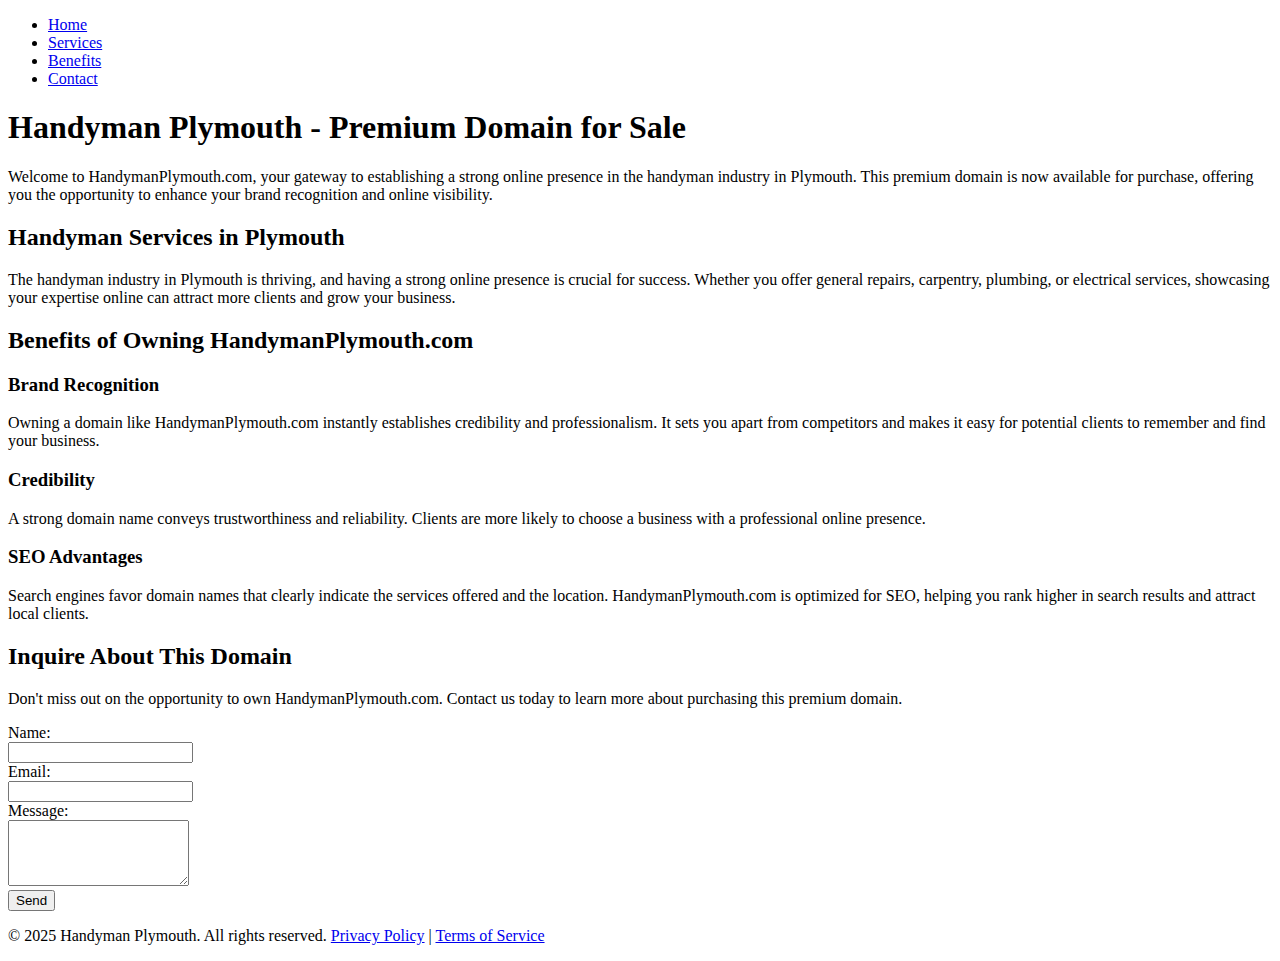
==== index.html @ 64831ae2 "Create index.html" ====
<!DOCTYPE html>
<html lang="en">
<head>
    <meta charset="UTF-8">
    <meta name="viewport" content="width=device-width, initial-scale=1.0">
    <title>Handyman Plymouth - Domain for Sale</title>
    <!-- Meta tags for SEO -->
    <meta name="description" content="Handyman Plymouth - Premium Domain for Sale. Boost your online visibility with a strong domain name.">
    <meta name="keywords" content="Handyman Plymouth, Domain for Sale, Handyman Services, Plymouth, Local Business">
    <meta name="author" content="Handyman Plymouth">
    <!-- Link to CSS file -->
    <link rel="stylesheet" href="styles.css">
</head>
<body>
    <header>
        <nav>
            <ul class="nav-list">
                <li><a href="#home">Home</a></li>
                <li><a href="#services">Services</a></li>
                <li><a href="#benefits">Benefits</a></li>
                <li><a href="#contact">Contact</a></li>
            </ul>
        </nav>
    </header>
    <main>
        <section id="home">
            <h1>Handyman Plymouth - Premium Domain for Sale</h1>
            <p>Welcome to HandymanPlymouth.com, your gateway to establishing a strong online presence in the handyman industry in Plymouth. This premium domain is now available for purchase, offering you the opportunity to enhance your brand recognition and online visibility.</p>
        </section>
        <section id="services">
            <h2>Handyman Services in Plymouth</h2>
            <p>The handyman industry in Plymouth is thriving, and having a strong online presence is crucial for success. Whether you offer general repairs, carpentry, plumbing, or electrical services, showcasing your expertise online can attract more clients and grow your business.</p>
        </section>
        <section id="benefits">
            <h2>Benefits of Owning HandymanPlymouth.com</h2>
            <h3>Brand Recognition</h3>
            <p>Owning a domain like HandymanPlymouth.com instantly establishes credibility and professionalism. It sets you apart from competitors and makes it easy for potential clients to remember and find your business.</p>
            <h3>Credibility</h3>
            <p>A strong domain name conveys trustworthiness and reliability. Clients are more likely to choose a business with a professional online presence.</p>
            <h3>SEO Advantages</h3>
            <p>Search engines favor domain names that clearly indicate the services offered and the location. HandymanPlymouth.com is optimized for SEO, helping you rank higher in search results and attract local clients.</p>
        </section>
        <section id="cta">
            <h2>Inquire About This Domain</h2>
            <p>Don't miss out on the opportunity to own HandymanPlymouth.com. Contact us today to learn more about purchasing this premium domain.</p>
            <form action="mailto:info@handymanplymouth.com" method="post" enctype="text/plain">
                <label for="name">Name:</label><br>
                <input type="text" id="name" name="name" required><br>
                <label for="email">Email:</label><br>
                <input type="email" id="email" name="email" required><br>
                <label for="message">Message:</label><br>
                <textarea id="message" name="message" rows="4" required></textarea><br>
                <input type="submit" value="Send">
            </form>
        </section>
    </main>
    <footer>
        <p>&copy; 2025 Handyman Plymouth. All rights reserved. <a href="privacy.html">Privacy Policy</a> | <a href="terms.html">Terms of Service</a></p>
    </footer>
    <!-- Link to JavaScript file -->
    <script src="scripts.js"></script>
</body>
</html>
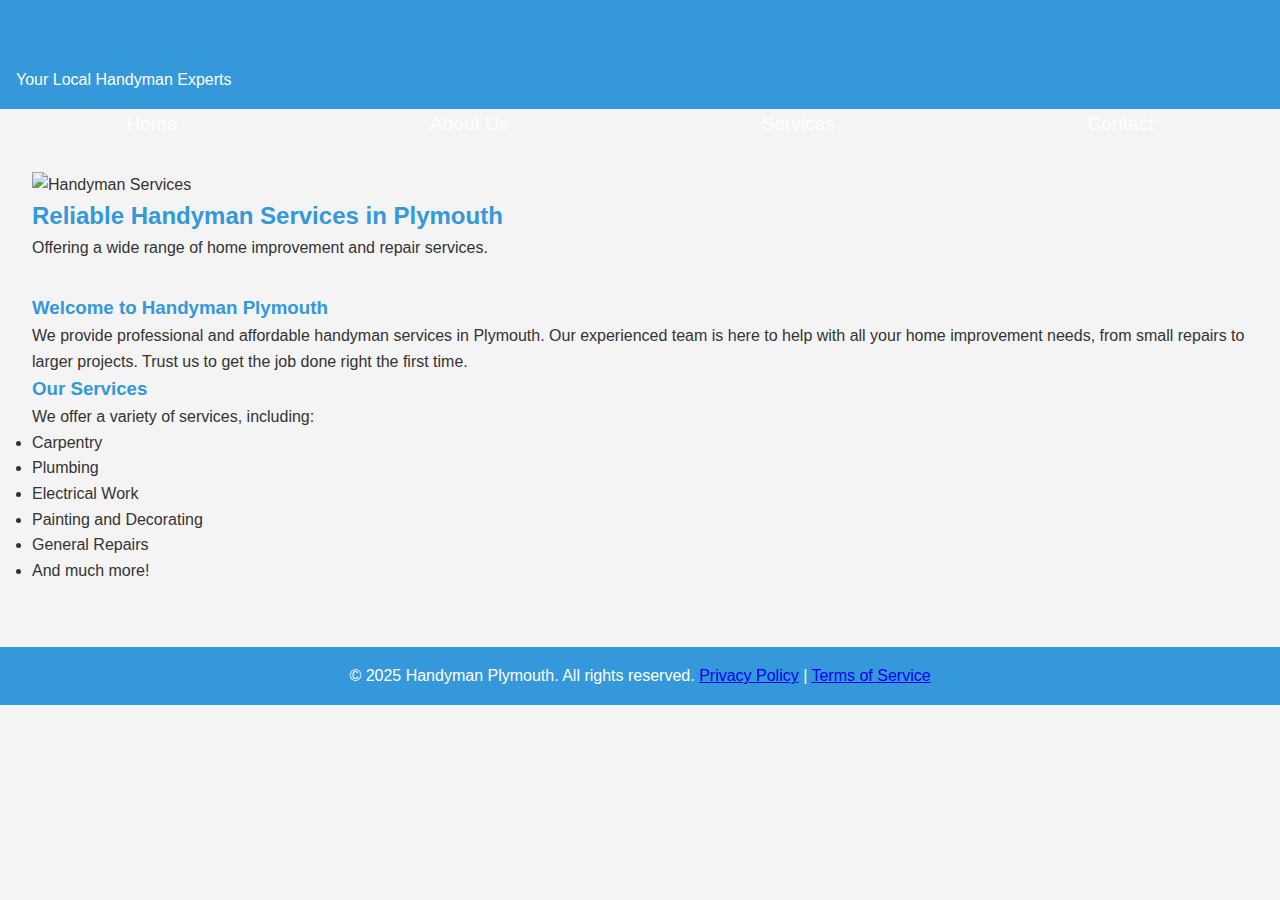
==== commit 04452684: "Update index.html" ====
--- a/index.html
+++ b/index.html
@@ -2,60 +2,55 @@
 <html lang="en">
 <head>
     <meta charset="UTF-8">
+    <title>Handyman Plymouth - Professional Handyman Services</title>
     <meta name="viewport" content="width=device-width, initial-scale=1.0">
-    <title>Handyman Plymouth - Domain for Sale</title>
-    <!-- Meta tags for SEO -->
-    <meta name="description" content="Handyman Plymouth - Premium Domain for Sale. Boost your online visibility with a strong domain name.">
-    <meta name="keywords" content="Handyman Plymouth, Domain for Sale, Handyman Services, Plymouth, Local Business">
-    <meta name="author" content="Handyman Plymouth">
+    <meta name="description" content="Professional handyman services in Plymouth. Reliable and affordable solutions for all your home improvement needs.">
+    <meta name="keywords" content="Handyman Plymouth, Handyman Services, Home Improvement, Plymouth Handyman, Local Handyman">
     <!-- Link to CSS file -->
     <link rel="stylesheet" href="styles.css">
 </head>
 <body>
     <header>
-        <nav>
-            <ul class="nav-list">
-                <li><a href="#home">Home</a></li>
-                <li><a href="#services">Services</a></li>
-                <li><a href="#benefits">Benefits</a></li>
-                <li><a href="#contact">Contact</a></li>
+        <div class="container">
+            <h1>Handyman Plymouth</h1>
+            <p>Your Local Handyman Experts</p>
+        </div>
+    </header>
+    <nav>
+        <ul class="nav-list">
+            <li><a href="index.html">Home</a></li>
+            <li><a href="about.html">About Us</a></li>
+            <li><a href="services.html">Services</a></li>
+            <li><a href="contact.html">Contact</a></li>
+        </ul>
+    </nav>
+    <main>
+        <section class="hero">
+            <img src="images/handyman.jpg" alt="Handyman Services" class="hero-img">
+            <div class="hero-text">
+                <h2>Reliable Handyman Services in Plymouth</h2>
+                <p>Offering a wide range of home improvement and repair services.</p>
+            </div>
+        </section>
+        <section class="content">
+            <h3>Welcome to Handyman Plymouth</h3>
+            <p>We provide professional and affordable handyman services in Plymouth. Our experienced team is here to help with all your home improvement needs, from small repairs to larger projects. Trust us to get the job done right the first time.</p>
+            <h3>Our Services</h3>
+            <p>We offer a variety of services, including:</p>
+            <ul>
+                <li>Carpentry</li>
+                <li>Plumbing</li>
+                <li>Electrical Work</li>
+                <li>Painting and Decorating</li>
+                <li>General Repairs</li>
+                <li>And much more!</li>
             </ul>
-        </nav>
-    </header>
-    <main>
-        <section id="home">
-            <h1>Handyman Plymouth - Premium Domain for Sale</h1>
-            <p>Welcome to HandymanPlymouth.com, your gateway to establishing a strong online presence in the handyman industry in Plymouth. This premium domain is now available for purchase, offering you the opportunity to enhance your brand recognition and online visibility.</p>
-        </section>
-        <section id="services">
-            <h2>Handyman Services in Plymouth</h2>
-            <p>The handyman industry in Plymouth is thriving, and having a strong online presence is crucial for success. Whether you offer general repairs, carpentry, plumbing, or electrical services, showcasing your expertise online can attract more clients and grow your business.</p>
-        </section>
-        <section id="benefits">
-            <h2>Benefits of Owning HandymanPlymouth.com</h2>
-            <h3>Brand Recognition</h3>
-            <p>Owning a domain like HandymanPlymouth.com instantly establishes credibility and professionalism. It sets you apart from competitors and makes it easy for potential clients to remember and find your business.</p>
-            <h3>Credibility</h3>
-            <p>A strong domain name conveys trustworthiness and reliability. Clients are more likely to choose a business with a professional online presence.</p>
-            <h3>SEO Advantages</h3>
-            <p>Search engines favor domain names that clearly indicate the services offered and the location. HandymanPlymouth.com is optimized for SEO, helping you rank higher in search results and attract local clients.</p>
-        </section>
-        <section id="cta">
-            <h2>Inquire About This Domain</h2>
-            <p>Don't miss out on the opportunity to own HandymanPlymouth.com. Contact us today to learn more about purchasing this premium domain.</p>
-            <form action="mailto:info@handymanplymouth.com" method="post" enctype="text/plain">
-                <label for="name">Name:</label><br>
-                <input type="text" id="name" name="name" required><br>
-                <label for="email">Email:</label><br>
-                <input type="email" id="email" name="email" required><br>
-                <label for="message">Message:</label><br>
-                <textarea id="message" name="message" rows="4" required></textarea><br>
-                <input type="submit" value="Send">
-            </form>
         </section>
     </main>
     <footer>
-        <p>&copy; 2025 Handyman Plymouth. All rights reserved. <a href="privacy.html">Privacy Policy</a> | <a href="terms.html">Terms of Service</a></p>
+        <div class="container">
+            <p>&copy; 2025 Handyman Plymouth. All rights reserved. <a href="privacy.html">Privacy Policy</a> | <a href="terms.html">Terms of Service</a></p>
+        </div>
     </footer>
     <!-- Link to JavaScript file -->
     <script src="scripts.js"></script>
--- a/styles.css
+++ b/styles.css
@@ -0,0 +1,95 @@
+/* Reset default browser styles */
+* {
+    margin: 0;
+    padding: 0;
+    box-sizing: border-box;
+}
+
+/* Set a contemporary color palette */
+:root {
+    --primary-color: #3498db;
+    --secondary-color: #2ecc71;
+    --background-color: #f4f4f4;
+    --text-color: #333;
+}
+
+/* Global styles */
+body {
+    font-family: Arial, sans-serif;
+    background-color: var(--background-color);
+    color: var(--text-color);
+    line-height: 1.6;
+    margin: 0;
+    padding: 0;
+}
+
+header {
+    background-color: var(--primary-color);
+    padding: 1rem;
+    color: #fff;
+}
+
+.nav-list {
+    list-style-type: none;
+    display: flex;
+    justify-content: space-around;
+}
+
+.nav-list li a {
+    color: #fff;
+    text-decoration: none;
+    font-size: 1.2rem;
+}
+
+.nav-list li a:hover {
+    color: var(--secondary-color);
+}
+
+main {
+    padding: 2rem;
+}
+
+section {
+    margin-bottom: 2rem;
+}
+
+h1, h2, h3 {
+    color: var(--primary-color);
+}
+
+#cta form {
+    display: flex;
+    flex-direction: column;
+}
+
+#cta input, #cta textarea {
+    margin-bottom: 1rem;
+    padding: 0.5rem;
+    border: 1px solid #ccc;
+    border-radius: 4px;
+}
+
+#cta input[type="submit"] {
+    background-color: var(--primary-color);
+    color: #fff;
+    border: none;
+    cursor: pointer;
+}
+
+#cta input[type="submit"]:hover {
+    background-color: var(--secondary-color);
+}
+
+footer {
+    background-color: var(--primary-color);
+    text-align: center;
+    color: #fff;
+    padding: 1rem;
+}
+
+/* Responsive design */
+@media (max-width: 768px) {
+    .nav-list {
+        flex-direction: column;
+    }
+}
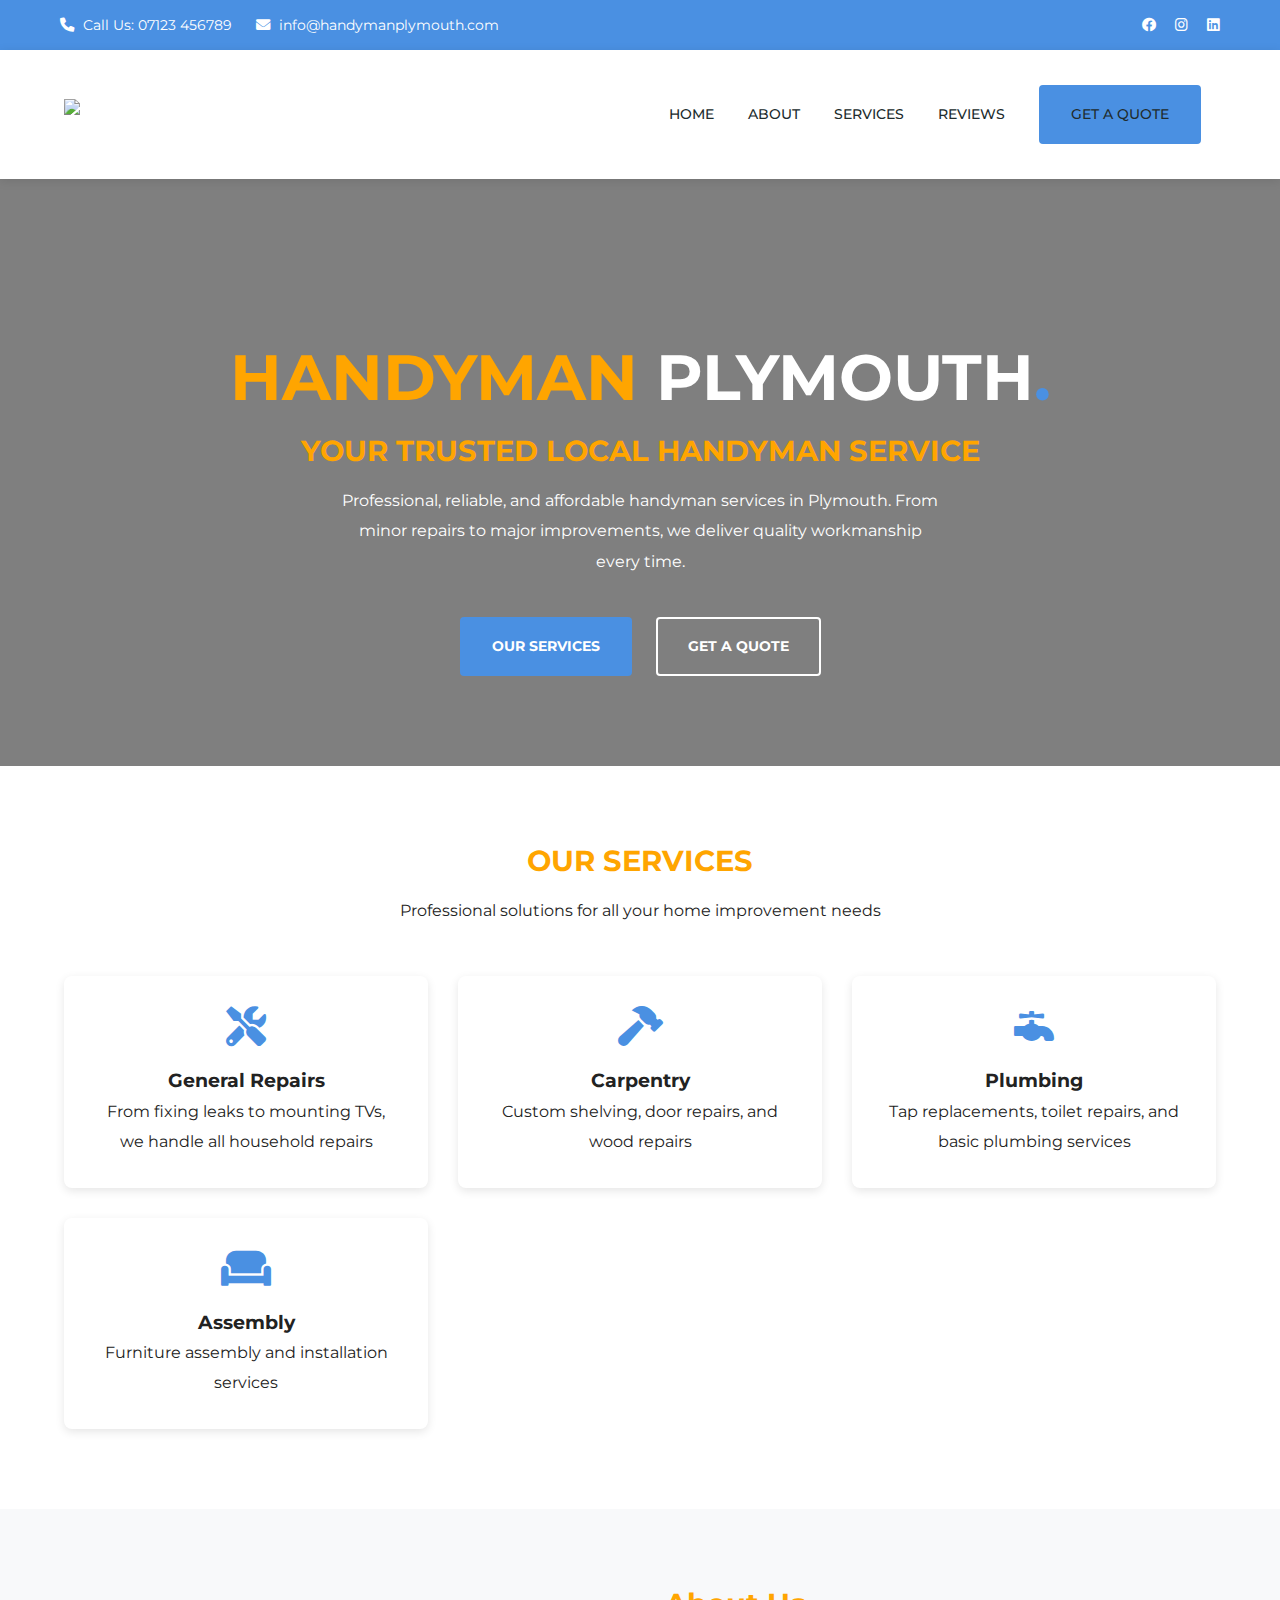
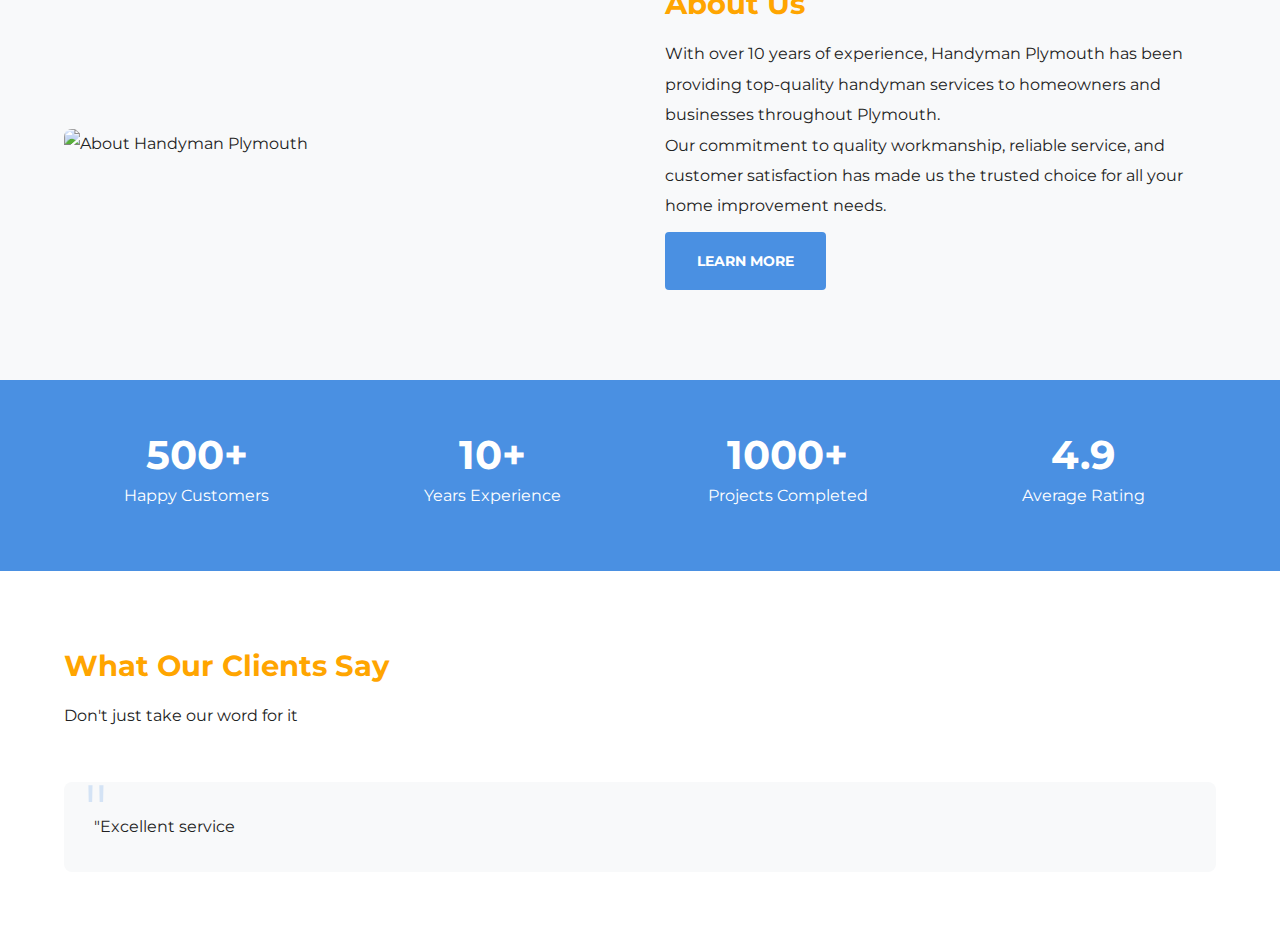
==== commit 51f86ee7: "Update index.html" ====
--- a/index.html
+++ b/index.html
@@ -1,58 +1,423 @@
-<!DOCTYPE html>
+<!doctype html>
 <html lang="en">
 <head>
-    <meta charset="UTF-8">
-    <title>Handyman Plymouth - Professional Handyman Services</title>
-    <meta name="viewport" content="width=device-width, initial-scale=1.0">
-    <meta name="description" content="Professional handyman services in Plymouth. Reliable and affordable solutions for all your home improvement needs.">
-    <meta name="keywords" content="Handyman Plymouth, Handyman Services, Home Improvement, Plymouth Handyman, Local Handyman">
-    <!-- Link to CSS file -->
-    <link rel="stylesheet" href="styles.css">
+  <meta charset="utf-8">
+  <meta name="viewport" content="width=device-width, initial-scale=1">
+  <title>:: HANDYMAN PLYMOUTH ::</title>
+  <meta name="description" content="Handyman Plymouth provides professional handyman services across Plymouth, from small repairs to larger home improvement projects. Quality workmanship and reliable service guaranteed.">
+  <meta NAME="keywords" CONTENT="Handyman Plymouth, Home Repairs, Maintenance, Plumbing, Carpentry, Electrical, Property Maintenance"/>
+  <meta name="author" content="Handyman Plymouth">
+  <meta property="og:title" content=":: HANDYMAN PLYMOUTH ::">
+  <meta property="og:type" content="website">
+  <meta property="og:url" content="https://www.handymanplymouth.com/">
+  <meta property="og:description" content="Professional handyman services in Plymouth - From small repairs to large projects, we handle all your home improvement needs with quality and care.">
+  <link href="https://fonts.googleapis.com/css?family=Montserrat:100,200,300,400,500,600,700,800,900&display=swap" rel="stylesheet">
+  <link rel="stylesheet" href="https://cdnjs.cloudflare.com/ajax/libs/font-awesome/6.0.0/css/all.min.css">
+  <style>
+    * { margin: 0; padding: 0; box-sizing: border-box; }
+    body { 
+      font-family: 'Montserrat', sans-serif; 
+      color: #222; 
+      line-height: 1.9em;
+    }
+    
+    /* Top Bar */
+    .top-bar {
+      background: #4a90e2;
+      color: white;
+      padding: 10px 0;
+      font-size: 0.9em;
+    }
+    
+    .top-bar-content {
+      display: flex;
+      justify-content: space-between;
+      max-width: 1200px;
+      margin: 0 auto;
+      padding: 0 20px;
+    }
+    
+    .contact-info i {
+      margin-right: 5px;
+    }
+    
+    .social-links a {
+      color: white;
+      margin-left: 15px;
+    }
+    
+    /* Header & Navigation */
+    #banner-home {
+      background: linear-gradient(rgba(0,0,0,0.5), rgba(0,0,0,0.5)), url("/api/placeholder/1920/600") center/cover;
+      min-height: 600px;
+      color: #fff;
+      position: relative;
+    }
+    
+    #banner-nav {
+      display: flex;
+      justify-content: space-between;
+      background: white;
+      padding: 20px 5%;
+      align-items: center;
+      box-shadow: 0 2px 10px rgba(0,0,0,0.1);
+    }
+    
+    #logo img { max-height: 40px; }
+    
+    #nav a {
+      margin: 15px;
+      color: #202b2c;
+      text-decoration: none;
+      font-size: 0.9em;
+      font-weight: 500;
+      transition: color 0.3s;
+    }
+    
+    #nav a:hover {
+      color: #4a90e2;
+    }
+    
+    .banner-cta {
+      color: #fff;
+      font-size: 0.9em;
+      font-weight: 700;
+      padding: 12px 30px;
+      background-color: #4a90e2;
+      border: 2px solid #4a90e2;
+      text-decoration: none;
+      display: inline-block;
+      margin: 10px;
+      border-radius: 4px;
+      transition: all 0.3s;
+    }
+    
+    .banner-cta:hover {
+      background: transparent;
+      color: #4a90e2;
+    }
+    
+    .primary { color: #4a90e2; }
+    .secondary { color: #ffa500; }
+    
+    /* Hero Section */
+    #banner-home-content {
+      padding: 160px 5% 80px 5%;
+      text-align: center;
+      max-width: 1200px;
+      margin: 0 auto;
+    }
+    
+    h1 { font-size: 4em; margin-bottom: 20px; line-height: 1.2; }
+    h2 { font-size: 1.8em; color: #ffa500; margin-bottom: 20px; }
+    
+    /* Services Section */
+    .service-section {
+      padding: 80px 5%;
+      text-align: center;
+    }
+    
+    .section-title {
+      margin-bottom: 50px;
+    }
+    
+    .services-grid {
+      display: grid;
+      grid-template-columns: repeat(auto-fit, minmax(280px, 1fr));
+      gap: 30px;
+      max-width: 1200px;
+      margin: 0 auto;
+    }
+    
+    .service-card {
+      background: white;
+      padding: 30px;
+      border-radius: 8px;
+      box-shadow: 0 3px 10px rgba(0,0,0,0.1);
+      transition: transform 0.3s;
+    }
+    
+    .service-card:hover {
+      transform: translateY(-5px);
+    }
+    
+    .service-card i {
+      font-size: 2.5em;
+      color: #4a90e2;
+      margin-bottom: 20px;
+    }
+    
+    /* About Section */
+    .about-section {
+      background: #f8f9fa;
+      padding: 80px 5%;
+    }
+    
+    .about-content {
+      max-width: 1200px;
+      margin: 0 auto;
+      display: grid;
+      grid-template-columns: 1fr 1fr;
+      gap: 50px;
+      align-items: center;
+    }
+    
+    .about-image {
+      border-radius: 8px;
+      overflow: hidden;
+    }
+    
+    .about-image img {
+      width: 100%;
+      height: auto;
+    }
+    
+    /* Stats Section */
+    .stats-section {
+      background: #4a90e2;
+      color: white;
+      padding: 60px 5%;
+      text-align: center;
+    }
+    
+    .stats-grid {
+      display: grid;
+      grid-template-columns: repeat(auto-fit, minmax(200px, 1fr));
+      gap: 30px;
+      max-width: 1200px;
+      margin: 0 auto;
+    }
+    
+    .stat-item h3 {
+      font-size: 2.5em;
+      margin-bottom: 10px;
+    }
+    
+    /* Testimonials Section */
+    .testimonials-section {
+      padding: 80px 5%;
+      background: white;
+    }
+    
+    .testimonials-grid {
+      display: grid;
+      grid-template-columns: repeat(auto-fit, minmax(300px, 1fr));
+      gap: 30px;
+      max-width: 1200px;
+      margin: 0 auto;
+    }
+    
+    .testimonial-card {
+      background: #f8f9fa;
+      padding: 30px;
+      border-radius: 8px;
+      position: relative;
+    }
+    
+    .testimonial-card::before {
+      content: '"';
+      font-size: 4em;
+      color: #4a90e2;
+      position: absolute;
+      top: 10px;
+      left: 20px;
+      opacity: 0.2;
+    }
+    
+    /* Contact Section */
+    .contact-section {
+      background: #202b2c;
+      color: white;
+      padding: 80px 5%;
+      text-align: center;
+    }
+    
+    .contact-grid {
+      display: grid;
+      grid-template-columns: repeat(auto-fit, minmax(250px, 1fr));
+      gap: 30px;
+      max-width: 1200px;
+      margin: 40px auto;
+    }
+    
+    .contact-item i {
+      font-size: 2em;
+      margin-bottom: 20px;
+      color: #4a90e2;
+    }
+    
+    /* Footer */
+    footer {
+      background: #111;
+      color: white;
+      padding: 40px 5% 20px;
+    }
+    
+    .footer-content {
+      max-width: 1200px;
+      margin: 0 auto;
+      display: grid;
+      grid-template-columns: repeat(auto-fit, minmax(250px, 1fr));
+      gap: 40px;
+    }
+    
+    .footer-links h4 {
+      color: #4a90e2;
+      margin-bottom: 20px;
+    }
+    
+    .footer-links ul {
+      list-style: none;
+    }
+    
+    .footer-links a {
+      color: #fff;
+      text-decoration: none;
+      display: block;
+      margin-bottom: 10px;
+      transition: color 0.3s;
+    }
+    
+    .footer-links a:hover {
+      color: #4a90e2;
+    }
+    
+    .copyright {
+      text-align: center;
+      padding-top: 20px;
+      margin-top: 40px;
+      border-top: 1px solid #333;
+    }
+    
+    /* Responsive Design */
+    @media (max-width: 768px) {
+      .top-bar-content { flex-direction: column; text-align: center; }
+      .social-links { margin-top: 10px; }
+      #banner-nav { flex-direction: column; text-align: center; }
+      #nav { margin-top: 20px; }
+      h1 { font-size: 2.5em; }
+      .about-content { grid-template-columns: 1fr; }
+      .contact-grid { grid-template-columns: 1fr; }
+    }
+  </style>
 </head>
 <body>
-    <header>
-        <div class="container">
-            <h1>Handyman Plymouth</h1>
-            <p>Your Local Handyman Experts</p>
-        </div>
-    </header>
-    <nav>
-        <ul class="nav-list">
-            <li><a href="index.html">Home</a></li>
-            <li><a href="about.html">About Us</a></li>
-            <li><a href="services.html">Services</a></li>
-            <li><a href="contact.html">Contact</a></li>
-        </ul>
-    </nav>
-    <main>
-        <section class="hero">
-            <img src="images/handyman.jpg" alt="Handyman Services" class="hero-img">
-            <div class="hero-text">
-                <h2>Reliable Handyman Services in Plymouth</h2>
-                <p>Offering a wide range of home improvement and repair services.</p>
-            </div>
-        </section>
-        <section class="content">
-            <h3>Welcome to Handyman Plymouth</h3>
-            <p>We provide professional and affordable handyman services in Plymouth. Our experienced team is here to help with all your home improvement needs, from small repairs to larger projects. Trust us to get the job done right the first time.</p>
-            <h3>Our Services</h3>
-            <p>We offer a variety of services, including:</p>
-            <ul>
-                <li>Carpentry</li>
-                <li>Plumbing</li>
-                <li>Electrical Work</li>
-                <li>Painting and Decorating</li>
-                <li>General Repairs</li>
-                <li>And much more!</li>
-            </ul>
-        </section>
-    </main>
-    <footer>
-        <div class="container">
-            <p>&copy; 2025 Handyman Plymouth. All rights reserved. <a href="privacy.html">Privacy Policy</a> | <a href="terms.html">Terms of Service</a></p>
-        </div>
-    </footer>
-    <!-- Link to JavaScript file -->
-    <script src="scripts.js"></script>
-</body>
-</html>
+  <!-- Top Bar -->
+  <div class="top-bar">
+    <div class="top-bar-content">
+      <div class="contact-info">
+        <span><i class="fas fa-phone"></i> Call Us: 07123 456789</span>
+        <span style="margin-left: 20px;"><i class="fas fa-envelope"></i> info@handymanplymouth.com</span>
+      </div>
+      <div class="social-links">
+        <a href="#"><i class="fab fa-facebook"></i></a>
+        <a href="#"><i class="fab fa-instagram"></i></a>
+        <a href="#"><i class="fab fa-linkedin"></i></a>
+      </div>
+    </div>
+  </div>
+
+  <!-- Header & Hero Section -->
+  <div id="banner-home">
+    <div id="banner-nav">
+      <div id="logo">
+        <img src="/api/placeholder/200/50" alt="Handyman Plymouth Logo">
+      </div>
+      <div id="nav">
+        <a href="index.html" class="primary">HOME</a>
+        <a href="about.html">ABOUT</a>
+        <a href="services.html">SERVICES</a>
+        <a href="reviews.html">REVIEWS</a>
+        <a href="contact.html" class="banner-cta">GET A QUOTE</a>
+      </div>
+    </div>
+    
+    <div id="banner-home-content">
+      <h1><span class="secondary">HANDYMAN</span> PLYMOUTH<span class="primary">.</span></h1>
+      <h2>YOUR TRUSTED LOCAL HANDYMAN SERVICE</h2>
+      <p style="max-width: 600px; margin: 0 auto 30px auto; color: white;">
+        Professional, reliable, and affordable handyman services in Plymouth. From minor repairs to major improvements, we deliver quality workmanship every time.
+      </p>
+      <div>
+        <a href="services.html" class="banner-cta">OUR SERVICES</a>
+        <a href="contact.html" class="banner-cta" style="background: transparent; border-color: white;">GET A QUOTE</a>
+      </div>
+    </div>
+  </div>
+
+  <!-- Services Section -->
+  <div class="service-section">
+    <div class="section-title">
+      <h2>OUR SERVICES</h2>
+      <p>Professional solutions for all your home improvement needs</p>
+    </div>
+    <div class="services-grid">
+      <div class="service-card">
+        <i class="fas fa-tools"></i>
+        <h3>General Repairs</h3>
+        <p>From fixing leaks to mounting TVs, we handle all household repairs</p>
+      </div>
+      <div class="service-card">
+        <i class="fas fa-hammer"></i>
+        <h3>Carpentry</h3>
+        <p>Custom shelving, door repairs, and wood repairs</p>
+      </div>
+      <div class="service-card">
+        <i class="fas fa-faucet"></i>
+        <h3>Plumbing</h3>
+        <p>Tap replacements, toilet repairs, and basic plumbing services</p>
+      </div>
+      <div class="service-card">
+        <i class="fas fa-couch"></i>
+        <h3>Assembly</h3>
+        <p>Furniture assembly and installation services</p>
+      </div>
+    </div>
+  </div>
+
+  <!-- About Section -->
+  <div class="about-section">
+    <div class="about-content">
+      <div class="about-image">
+        <img src="/api/placeholder/600/400" alt="About Handyman Plymouth">
+      </div>
+      <div>
+        <h2>About Us</h2>
+        <p>With over 10 years of experience, Handyman Plymouth has been providing top-quality handyman services to homeowners and businesses throughout Plymouth.</p>
+        <p>Our commitment to quality workmanship, reliable service, and customer satisfaction has made us the trusted choice for all your home improvement needs.</p>
+        <a href="about.html" class="banner-cta" style="margin-left: 0;">LEARN MORE</a>
+      </div>
+    </div>
+  </div>
+
+  <!-- Stats Section -->
+  <div class="stats-section">
+    <div class="stats-grid">
+      <div class="stat-item">
+        <h3>500+</h3>
+        <p>Happy Customers</p>
+      </div>
+      <div class="stat-item">
+        <h3>10+</h3>
+        <p>Years Experience</p>
+      </div>
+      <div class="stat-item">
+        <h3>1000+</h3>
+        <p>Projects Completed</p>
+      </div>
+      <div class="stat-item">
+        <h3>4.9</h3>
+        <p>Average Rating</p>
+      </div>
+    </div>
+  </div>
+
+  <!-- Testimonials Section -->
+  <div class="testimonials-section">
+    <div class="section-title">
+      <h2>What Our Clients Say</h2>
+      <p>Don't just take our word for it</p>
+    </div>
+    <div class="testimonials-grid">
+      <div class="testimonial-card">
+        <p>"Excellent service
